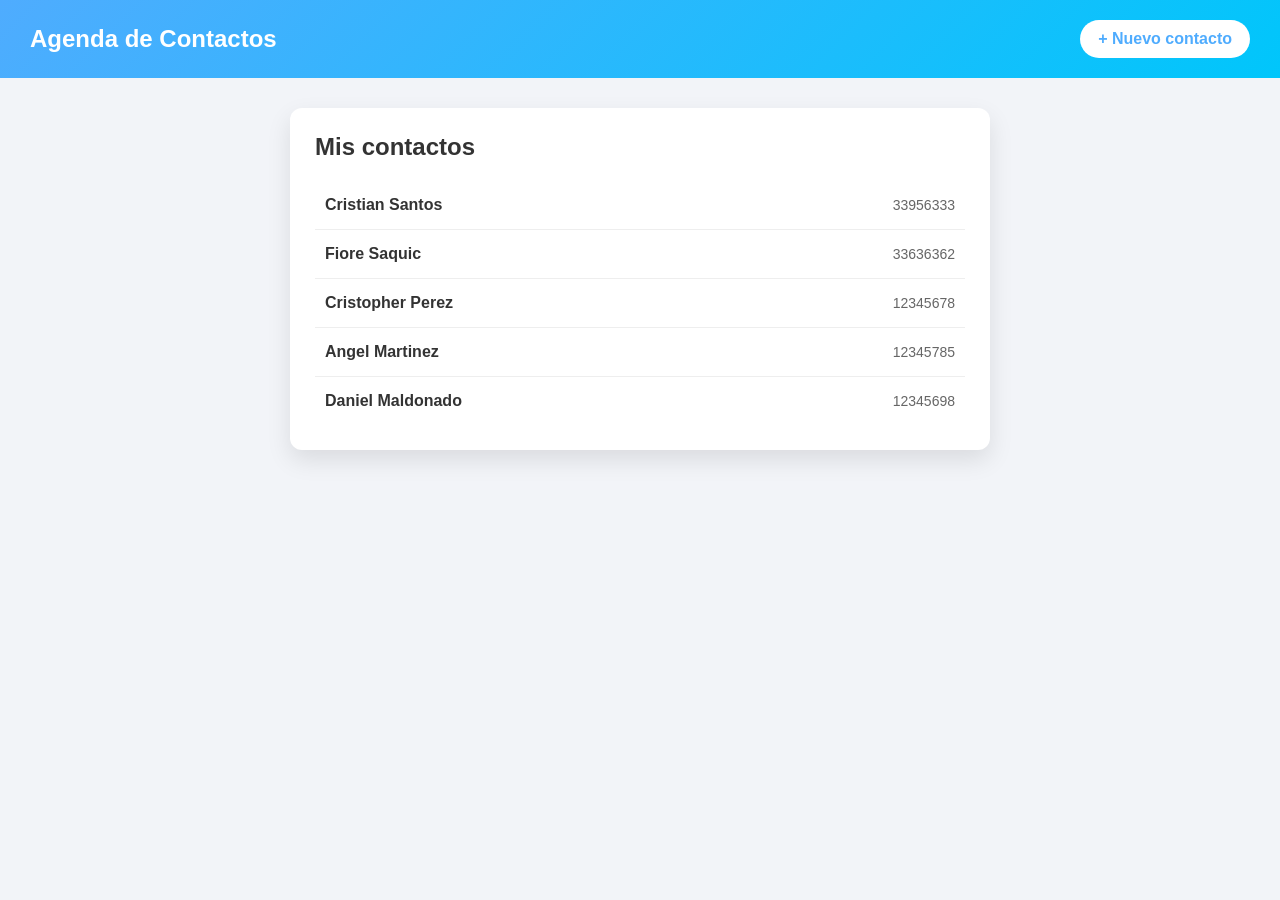
==== paginas/contactos.html @ ed207d0f "Agregar pagina de contactos y agregar cambios en login" ====
<!DOCTYPE html>
<html lang="es">
<head>
    <meta charset="UTF-8">
    <title>Contactos | Agenda</title>
    <link rel="stylesheet" href="../css/contactos.css">
</head>
<body>

    <header class="header">
        <h1>Agenda de Contactos</h1>
        <a href="nuevo-contacto.html" class="btn-add">+ Nuevo contacto</a>
    </header>

    <main class="contacts-container">
        <h2>Mis contactos</h2>

        <ul class="contact-list">
            <li><a href="detalle-contacto.html"><span class="name">Cristian Santos</span><span class="phone">33956333</span></a></li>
            <li><a href="detalle-contacto.html"><span class="name">Fiore Saquic</span><span class="phone">33636362</span></a></li>
            <li><a href="detalle-contacto.html"><span class="name">Cristopher Perez</span><span class="phone">12345678</span></a></li>
            <li><a href="detalle-contacto.html"><span class="name">Angel Martinez</span><span class="phone">12345785</span></a></li>
            <li><a href="detalle-contacto.html"><span class="name">Daniel Maldonado</span><span class="phone">12345698</span></a></li>
        </ul>
    </main>

</body>
</html>
---- css/contactos.css ----
/* RESET */
* {
    margin: 0;
    padding: 0;
    box-sizing: border-box;
    font-family: 'Segoe UI', Tahoma, Geneva, Verdana, sans-serif;
}

body {
    background-color: #f2f4f8;
}

/* HEADER */
.header {
    background: linear-gradient(135deg, #4facfe, #00c6fb);
    color: white;
    padding: 20px 30px;
    display: flex;
    justify-content: space-between;
    align-items: center;
}

.header h1 {
    font-size: 24px;
}

/* BOTÓN AGREGAR */
.btn-add {
    background-color: white;
    color: #4facfe;
    padding: 10px 18px;
    border-radius: 20px;
    text-decoration: none;
    font-weight: bold;
    transition: background 0.3s, color 0.3s;
}

.btn-add:hover {
    background-color: #e6e6e6;
    color: #0077cc;
}

/* CONTENEDOR */
.contacts-container {
    max-width: 700px;
    margin: 30px auto;
    background-color: white;
    padding: 25px;
    border-radius: 12px;
    box-shadow: 0 10px 25px rgba(0, 0, 0, 0.1);
}

.contacts-container h2 {
    margin-bottom: 20px;
    color: #333;
}

/* LISTA */
.contact-list {
    list-style: none;
}

.contact-list li {
    border-bottom: 1px solid #eee;
}

.contact-list li:last-child {
    border-bottom: none;
}

/* CONTACTO */
.contact-list a {
    display: flex;
    justify-content: space-between;
    align-items: center;
    padding: 15px 10px;
    text-decoration: none;
    color: #333;
    transition: background 0.3s, transform 0.2s;
}

.contact-list a:hover {
    background-color: #f0f8ff;
    transform: translateX(5px);
}

/* TEXTO */
.name {
    font-weight: bold;
    font-size: 16px;
}

.phone {
    color: #666;
    font-size: 14px;
}
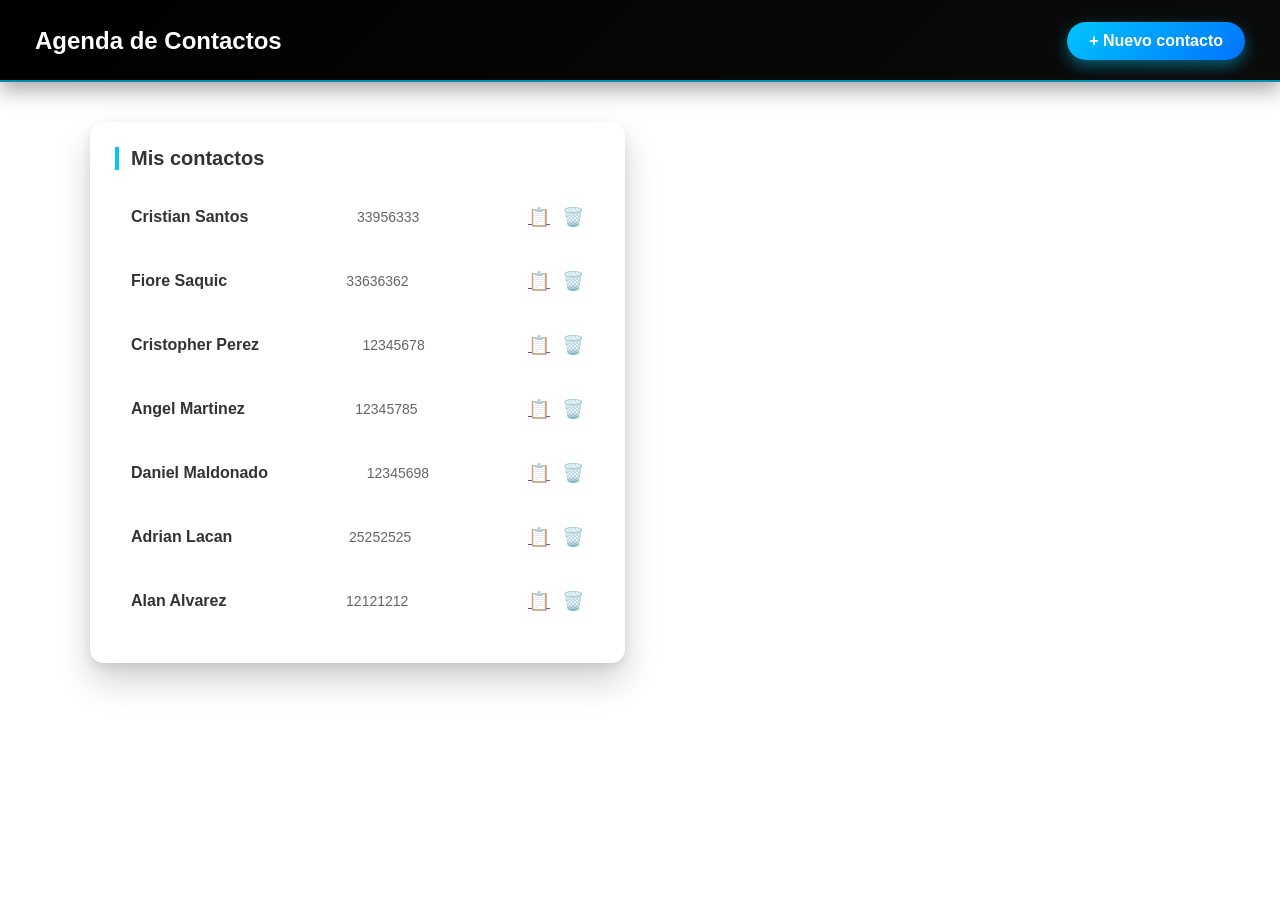
==== commit d0790625: "Agregar mejoras en login y la pagina de contacto principal" ====
--- a/paginas/contactos.html
+++ b/paginas/contactos.html
@@ -11,18 +11,179 @@
         <h1>Agenda de Contactos</h1>
         <a href="nuevo-contacto.html" class="btn-add">+ Nuevo contacto</a>
     </header>
+<main class="contacts-layout">
 
-    <main class="contacts-container">
+    <!-- LISTA DE CONTACTOS -->
+    <section class="contacts-container">
         <h2>Mis contactos</h2>
 
         <ul class="contact-list">
-            <li><a href="detalle-contacto.html"><span class="name">Cristian Santos</span><span class="phone">33956333</span></a></li>
-            <li><a href="detalle-contacto.html"><span class="name">Fiore Saquic</span><span class="phone">33636362</span></a></li>
-            <li><a href="detalle-contacto.html"><span class="name">Cristopher Perez</span><span class="phone">12345678</span></a></li>
-            <li><a href="detalle-contacto.html"><span class="name">Angel Martinez</span><span class="phone">12345785</span></a></li>
-            <li><a href="detalle-contacto.html"><span class="name">Daniel Maldonado</span><span class="phone">12345698</span></a></li>
+
+            <li>
+                <div class="contact-item">
+                    <span class="name">Cristian Santos</span>
+                    <span class="phone">33956333</span>
+
+                    <div class="actions">
+                        <a href="#detalle-cristian" class="btn-view">📋</a>
+                        <span class="btn-delete">🗑️</span>
+                    </div>
+                </div>
+            </li>
+
+            <li>
+                <div class="contact-item">
+                    <span class="name">Fiore Saquic</span>
+                    <span class="phone">33636362</span>
+
+                    <div class="actions">
+                        <a href="#detalle-fiore" class="btn-view">📋</a>
+                        <span class="btn-delete">🗑️</span>
+                    </div>
+                </div>
+            </li>
+
+            <li>
+                <div class="contact-item">
+                    <span class="name">Cristopher Perez</span>
+                    <span class="phone">12345678</span>
+
+                    <div class="actions">
+                        <a href="#detalle-cristopher" class="btn-view">📋</a>
+                        <span class="btn-delete">🗑️</span>
+                    </div>
+                </div>
+            </li>
+
+            <li>
+                <div class="contact-item">
+                    <span class="name">Angel Martinez</span>
+                    <span class="phone">12345785</span>
+
+                    <div class="actions">
+                        <a href="#detalle-angel" class="btn-view">📋</a>
+                        <span class="btn-delete">🗑️</span>
+                    </div>
+                </div>
+            </li>
+
+            <li>
+                <div class="contact-item">
+                    <span class="name">Daniel Maldonado</span>
+                    <span class="phone">12345698</span>
+
+                    <div class="actions">
+                        <a href="#detalle-daniel" class="btn-view">📋</a>
+                        <span class="btn-delete">🗑️</span>
+                    </div>
+                </div>
+            </li>
+                        <li>
+                <div class="contact-item">
+                    <span class="name">Adrian Lacan</span>
+                    <span class="phone">25252525</span>
+
+                    <div class="actions">
+                        <a href="#detalle-adrian" class="btn-view">📋</a>
+                        <span class="btn-delete">🗑️</span>
+                    </div>
+                </div>
+            </li>
+            </li>
+                        <li>
+                <div class="contact-item">
+                    <span class="name">Alan Alvarez</span>
+                    <span class="phone">12121212</span>
+
+                    <div class="actions">
+                        <a href="#detalle-alan" class="btn-view">📋</a>
+                        <span class="btn-delete">🗑️</span>
+                    </div>
+                </div>
+            </li>
+
         </ul>
-    </main>
+    </section>
+
+    <!-- DETALLES (OCULTOS POR DEFECTO) -->
+
+    <section class="contact-detail" id="detalle-cristian">
+        <h2>Detalle del contacto Cristian</h2>
+        <div class="detail-card">
+            <p><strong>Nombre:</strong> Cristian Santos</p>
+            <p><strong>Teléfono:</strong> +502 33956333</p>
+            <p><strong>Correo:</strong> cristian@gmail.com</p>
+            <p><strong>Direccion:</strong> La Cañada, colonia 5</p>
+            <a href="#" class="btn-close">Cerrar</a>
+        </div>
+    </section>
+
+    <section class="contact-detail" id="detalle-fiore">
+        <h2>Detalle del contacto Fiore</h2>
+        <div class="detail-card">
+            <p><strong>Nombre:</strong> Fiore Saquic</p>
+            <p><strong>Teléfono:</strong> +502 33636362</p>
+            <p><strong>Correo:</strong> fiore@gmail.com</p>
+            <p><strong>Direccion:</strong> La Cañada, colonia 4</p>
+            <a href="#" class="btn-close">Cerrar</a>
+        </div>
+    </section>
+
+    <section class="contact-detail" id="detalle-cristopher">
+        <h2>Detalle del contacto Cristopher</h2>
+        <div class="detail-card">
+            <p><strong>Nombre:</strong> Cristopher Perez</p>
+            <p><strong>Teléfono:</strong> +502 12345678</p>
+            <p><strong>Correo:</strong> cristopher@gmail.com</p>
+            <p><strong>Direccion:</strong> La Cañada, colonia 3</p>
+            <a href="#" class="btn-close">Cerrar</a>
+        </div>
+    </section>
+
+    <section class="contact-detail" id="detalle-angel">
+        <h2>Detalle del contacto Angel</h2>
+        <div class="detail-card">
+            <p><strong>Nombre:</strong> Angel Martinez</p>
+            <p><strong>Teléfono:</strong>+502 12345785</p>
+            <p><strong>Correo:</strong> angel@gmail.com</p>
+            <p><strong>Direccion:</strong> La Cañada, colonia 2</p>
+            <a href="#" class="btn-close">Cerrar</a>
+        </div>
+    </section>
+
+    <section class="contact-detail" id="detalle-daniel">
+        <h2>Detalle del contacto Daniel</h2>
+        <div class="detail-card">
+            <p><strong>Nombre:</strong> Daniel Maldonado</p>
+            <p><strong>Teléfono:</strong>+502 12345698</p>
+            <p><strong>Correo:</strong> daniel@gmail.com</p>
+            <p><strong>Direccion:</strong> La Cañada, colonia 1</p>
+            <a href="#" class="btn-close">Cerrar</a>
+        </div>
+    </section>
+    <section class="contact-detail" id="detalle-adrian">
+        <h2>Detalle del contacto Adrian</h2>
+        <div class="detail-card">
+            <p><strong>Nombre:</strong> Adrian Lacan</p>
+            <p><strong>Teléfono:</strong>+502 25252525</p>
+            <p><strong>Correo:</strong> adrian@gmail.com</p>
+            <p><strong>Direccion:</strong> La Cañada, colonia 6</p>
+            <a href="#" class="btn-close">Cerrar</a>
+        </div>
+    </section>
+        <section class="contact-detail" id="detalle-alan">
+        <h2>Detalle del contacto Alan</h2>
+        <div class="detail-card">
+            <p><strong>Nombre:</strong> Alan Alvarez</p>
+            <p><strong>Teléfono:</strong>+502 12121212</p>
+            <p><strong>Correo:</strong> alan@gmail.com</p>
+            <p><strong>Direccion:</strong> La Cañada, colonia 6</p>
+            <a href="#" class="btn-close">Cerrar</a>
+        </div>
+    </section>
+
+</main>
+
 
 </body>
 </html>
--- a/css/contactos.css
+++ b/css/contactos.css
@@ -6,53 +6,91 @@
     font-family: 'Segoe UI', Tahoma, Geneva, Verdana, sans-serif;
 }
 
+/* FONDO GENERAL */
 body {
-    background-color: #f2f4f8;
+    background-color: #ffffff;
+    min-height: 100vh;
+    color: #333;
 }
 
 /* HEADER */
 .header {
-    background: linear-gradient(135deg, #4facfe, #00c6fb);
-    color: white;
-    padding: 20px 30px;
+    background: linear-gradient(135deg, #000000, #0b0b0b);
+    padding: 22px 35px;
     display: flex;
     justify-content: space-between;
     align-items: center;
+    box-shadow:
+        0 8px 20px rgba(0, 0, 0, 0.35),
+        inset 0 -2px 0 rgba(0, 198, 251, 0.7);
 }
 
 .header h1 {
     font-size: 24px;
+    color: #ffffff;
 }
 
 /* BOTÓN AGREGAR */
 .btn-add {
-    background-color: white;
-    color: #4facfe;
-    padding: 10px 18px;
-    border-radius: 20px;
+    background: linear-gradient(135deg, #00c6fb, #0072ff);
+    color: white;
+    padding: 10px 22px;
+    border-radius: 25px;
     text-decoration: none;
     font-weight: bold;
-    transition: background 0.3s, color 0.3s;
+    box-shadow: 0 6px 15px rgba(0, 198, 251, 0.45);
+    transition: transform 0.2s, box-shadow 0.3s;
 }
 
 .btn-add:hover {
-    background-color: #e6e6e6;
-    color: #0077cc;
+    transform: translateY(-2px);
+    box-shadow: 0 10px 22px rgba(0, 198, 251, 0.65);
 }
 
-/* CONTENEDOR */
-.contacts-container {
-    max-width: 700px;
-    margin: 30px auto;
-    background-color: white;
-    padding: 25px;
-    border-radius: 12px;
-    box-shadow: 0 10px 25px rgba(0, 0, 0, 0.1);
+/* LAYOUT */
+.contacts-layout {
+    max-width: 1100px;
+    margin: 40px auto;
+    display: grid;
+    grid-template-columns: 1fr 1fr;
+    gap: 30px;
 }
 
-.contacts-container h2 {
+/* CONTENEDORES */
+.contacts-container,
+.contact-detail {
+    background-color: #ffffff;
+    border-radius: 14px;
+    padding: 25px;
+
+    box-shadow:
+        0 18px 35px rgba(0, 0, 0, 0.18),
+        0 4px 10px rgba(0, 0, 0, 0.08);
+
+    transition: box-shadow 0.3s, transform 0.2s;
+}
+
+
+
+/* ILUMINACIÓN INFERIOR */
+.contacts-container:hover,
+.contact-detail:hover,
+.contacts-container:focus-within,
+.contact-detail:focus-within {
+    transform: translateY(-2px);
+    box-shadow:
+        0 24px 45px rgba(0, 0, 0, 0.25),
+        0 6px 0 rgba(0, 198, 251, 0.85);
+}
+
+
+/* TITULOS */
+.contacts-container h2,
+.contact-detail h2 {
     margin-bottom: 20px;
-    color: #333;
+    font-size: 20px;
+    border-left: 4px solid #00c6fb;
+    padding-left: 12px;
 }
 
 /* LISTA */
@@ -61,36 +99,96 @@
 }
 
 .contact-list li {
-    border-bottom: 1px solid #eee;
-}
-
-.contact-list li:last-child {
-    border-bottom: none;
+    margin-bottom: 10px;
 }
 
 /* CONTACTO */
-.contact-list a {
+.contact-item {
     display: flex;
     justify-content: space-between;
     align-items: center;
-    padding: 15px 10px;
-    text-decoration: none;
-    color: #333;
-    transition: background 0.3s, transform 0.2s;
+    padding: 16px;
+    border-radius: 10px;
+    background-color: #ffffff;
+    transition: transform 0.2s, box-shadow 0.3s;
 }
 
-.contact-list a:hover {
-    background-color: #f0f8ff;
-    transform: translateX(5px);
+.contact-item:hover {
+    transform: translateY(-1px);
+    box-shadow:
+        0 8px 18px rgba(0, 0, 0, 0.15),
+        0 4px 0 rgba(0, 198, 251, 0.8);
 }
 
 /* TEXTO */
 .name {
-    font-weight: bold;
+    font-weight: 600;
     font-size: 16px;
 }
 
 .phone {
+    font-size: 14px;
     color: #666;
-    font-size: 14px;
 }
+
+/* ACCIONES */
+.actions {
+    display: flex;
+    gap: 12px;
+}
+
+.btn-view,
+.btn-delete {
+    font-size: 18px;
+    cursor: pointer;
+    opacity: 0.7;
+    transition: transform 0.2s, opacity 0.2s;
+}
+
+.btn-view:hover {
+    opacity: 1;
+    transform: scale(1.2);
+    color: #00c6fb;
+}
+
+.btn-delete:hover {
+    opacity: 1;
+    transform: scale(1.2);
+    color: #ff4d4d;
+}
+
+/* DETALLES OCULTOS */
+.contact-detail {
+    display: none;
+}
+
+.contact-detail:target {
+    display: block;
+    animation: fadeIn 0.4s ease-in-out;
+}
+
+/* CARD DETALLE */
+.detail-card p {
+    margin-bottom: 12px;
+}
+
+/* BOTÓN CERRAR */
+.btn-close {
+    display: inline-block;
+    margin-top: 15px;
+    color: #00c6fb;
+    font-weight: bold;
+    text-decoration: none;
+}
+
+/* ANIMACIÓN */
+@keyframes fadeIn {
+    from {
+        opacity: 0;
+        transform: translateY(10px);
+    }
+    to {
+        opacity: 1;
+        transform: translateY(0);
+    }
+}
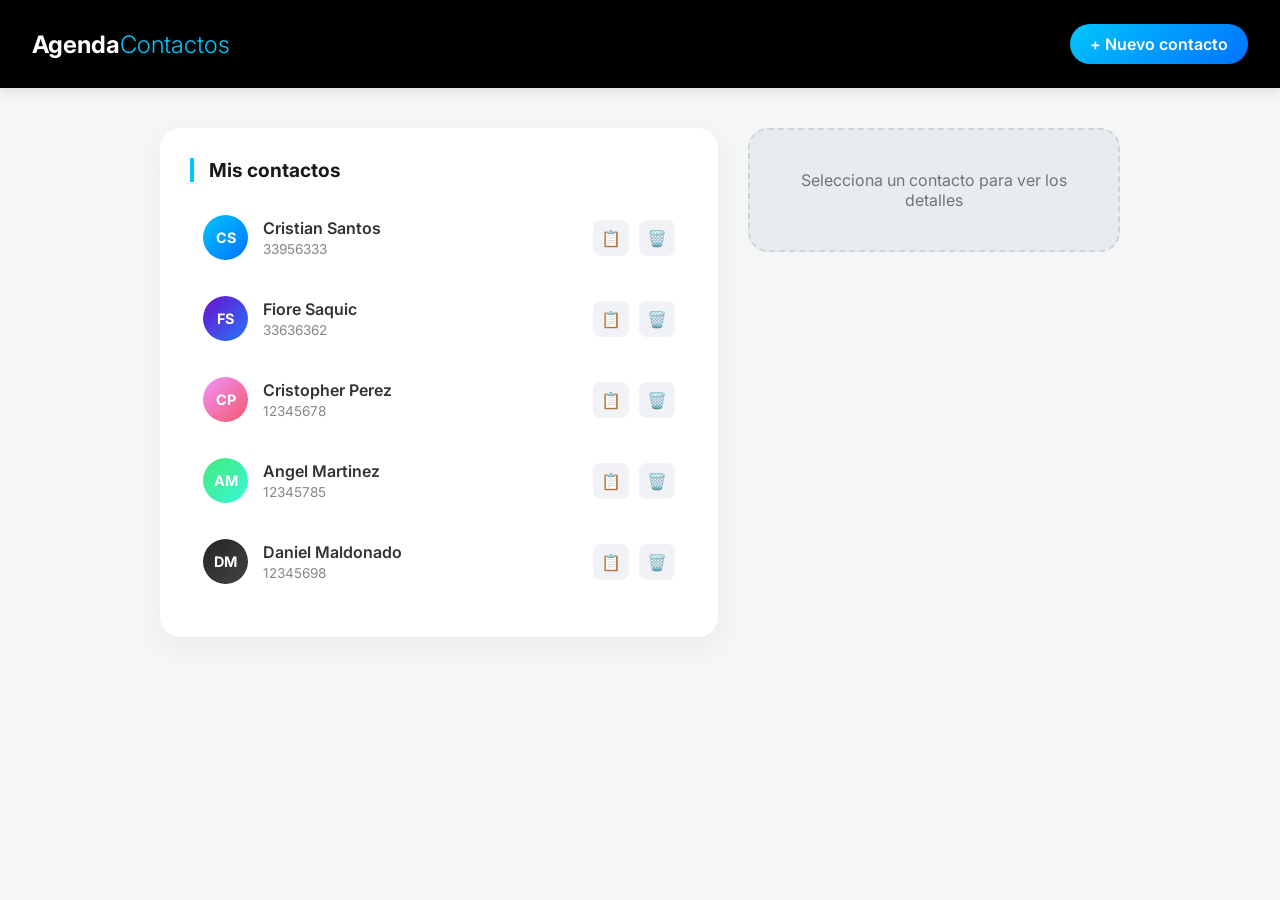
==== commit b4703207: "Agregar pagina de nuevo contacto y agregar cambios en pagina principal de contacto" ====
--- a/paginas/contactos.html
+++ b/paginas/contactos.html
@@ -2,188 +2,175 @@
 <html lang="es">
 <head>
     <meta charset="UTF-8">
-    <title>Contactos | Agenda</title>
+    <meta name="viewport" content="width=device-width, initial-scale=1.0">
+    <title>Contactos | Agenda Pro</title>
+    <link href="https://fonts.googleapis.com/css2?family=Inter:wght@400;600;700&display=swap" rel="stylesheet">
     <link rel="stylesheet" href="../css/contactos.css">
 </head>
 <body>
 
     <header class="header">
-        <h1>Agenda de Contactos</h1>
-        <a href="nuevo-contacto.html" class="btn-add">+ Nuevo contacto</a>
+        <h1>Agenda<span>Contactos</span></h1>
+        <a href="nuevocontacto.html" class="btn-add">+ Nuevo contacto</a>
     </header>
-<main class="contacts-layout">
 
-    <!-- LISTA DE CONTACTOS -->
-    <section class="contacts-container">
-        <h2>Mis contactos</h2>
+    <main class="contacts-layout">
+        <section class="contacts-container">
+            <h2>Mis contactos</h2>
+            <ul class="contact-list">
+                <li>
+                    <div class="contact-item">
+                        <div class="contact-info">
+                            <div class="avatar blue-grad">CS</div>
+                            <div class="text-details">
+                                <span class="name">Cristian Santos</span>
+                                <span class="phone">33956333</span>
+                            </div>
+                        </div>
+                        <div class="actions">
+                            <a href="#detalle-cristian" class="btn-view">📋</a>
+                            <span class="btn-delete">🗑️</span>
+                        </div>
+                    </div>
+                </li>
 
-        <ul class="contact-list">
+                <li>
+                    <div class="contact-item">
+                        <div class="contact-info">
+                            <div class="avatar purple-grad">FS</div>
+                            <div class="text-details">
+                                <span class="name">Fiore Saquic</span>
+                                <span class="phone">33636362</span>
+                            </div>
+                        </div>
+                        <div class="actions">
+                            <a href="#detalle-fiore" class="btn-view">📋</a>
+                            <span class="btn-delete">🗑️</span>
+                        </div>
+                    </div>
+                </li>
 
-            <li>
-                <div class="contact-item">
-                    <span class="name">Cristian Santos</span>
-                    <span class="phone">33956333</span>
+                <li>
+                    <div class="contact-item">
+                        <div class="contact-info">
+                            <div class="avatar orange-grad">CP</div>
+                            <div class="text-details">
+                                <span class="name">Cristopher Perez</span>
+                                <span class="phone">12345678</span>
+                            </div>
+                        </div>
+                        <div class="actions">
+                            <a href="#detalle-cristopher" class="btn-view">📋</a>
+                            <span class="btn-delete">🗑️</span>
+                        </div>
+                    </div>
+                </li>
 
-                    <div class="actions">
-                        <a href="#detalle-cristian" class="btn-view">📋</a>
-                        <span class="btn-delete">🗑️</span>
+                <li>
+                    <div class="contact-item">
+                        <div class="contact-info">
+                            <div class="avatar green-grad">AM</div>
+                            <div class="text-details">
+                                <span class="name">Angel Martinez</span>
+                                <span class="phone">12345785</span>
+                            </div>
+                        </div>
+                        <div class="actions">
+                            <a href="#detalle-angel" class="btn-view">📋</a>
+                            <span class="btn-delete">🗑️</span>
+                        </div>
                     </div>
+                </li>
+
+                <li>
+                    <div class="contact-item">
+                        <div class="contact-info">
+                            <div class="avatar dark-grad">DM</div>
+                            <div class="text-details">
+                                <span class="name">Daniel Maldonado</span>
+                                <span class="phone">12345698</span>
+                            </div>
+                        </div>
+                        <div class="actions">
+                            <a href="#detalle-daniel" class="btn-view">📋</a>
+                            <span class="btn-delete">🗑️</span>
+                        </div>
+                    </div>
+                </li>
+            </ul>
+        </section>
+
+        <section class="details-wrapper">
+            <div class="no-selection">
+                <p>Selecciona un contacto para ver los detalles</p>
+            </div>
+
+            <article class="contact-detail" id="detalle-cristian">
+                <div class="detail-header">
+                    <div class="avatar-large blue-grad">CS</div>
+                    <h2>Cristian Santos</h2>
                 </div>
-            </li>
+                <div class="detail-card">
+                    <p><strong>📞 Teléfono:</strong> +502 33956333</p>
+                    <p><strong>✉️ Correo:</strong> cristian@gmail.com</p>
+                    <p><strong>📍 Dirección:</strong> La Cañada, colonia 5</p>
+                    <a href="#" class="btn-close">Cerrar Detalle</a>
+                </div>
+            </article>
 
-            <li>
-                <div class="contact-item">
-                    <span class="name">Fiore Saquic</span>
-                    <span class="phone">33636362</span>
+            <article class="contact-detail" id="detalle-fiore">
+                <div class="detail-header">
+                    <div class="avatar-large purple-grad">FS</div>
+                    <h2>Fiore Saquic</h2>
+                </div>
+                <div class="detail-card">
+                    <p><strong>📞 Teléfono:</strong> +502 33636362</p>
+                    <p><strong>✉️ Correo:</strong> fiore@gmail.com</p>
+                    <p><strong>📍 Dirección:</strong> La Cañada, colonia 4</p>
+                    <a href="#" class="btn-close">Cerrar Detalle</a>
+                </div>
+            </article>
+            <article class="contact-detail" id="detalle-cristopher">
+                <div class="detail-header">
+                    <div class="avatar-large orange-grad">CP</div>
+                    <h2>Cristopher Perez</h2>
+                </div>
+                <div class="detail-card">
+                    <p><strong>📞 Teléfono:</strong> +502 12345678</p>
+                    <p><strong>✉️ Correo:</strong> cristopher@gmail.com</p>
+                    <p><strong>📍 Dirección:</strong> La Cañada, colonia 5</p>
+                    <a href="#" class="btn-close">Cerrar Detalle</a>
+                </div>
+            </article>
+            </article>
+            <article class="contact-detail" id="detalle-angel">
+                <div class="detail-header">
+                    <div class="avatar-large green-grad">AM</div>
+                    <h2>Angel Martinez</h2>
+                </div>
+                <div class="detail-card">
+                    <p><strong>📞 Teléfono:</strong> +502 12345785</p>
+                    <p><strong>✉️ Correo:</strong> angel@gmail.com</p>
+                    <p><strong>📍 Dirección:</strong> La Cañada, colonia 5</p>
+                    <a href="#" class="btn-close">Cerrar Detalle</a>
+                </div>
+            </article>
+            </article>
+            <article class="contact-detail" id="detalle-daniel">
+                <div class="detail-header">
+                    <div class="avatar-large dark-grad">DM</div>
+                    <h2>Daniel Maldonado</h2>
+                </div>
+                <div class="detail-card">
+                    <p><strong>📞 Teléfono:</strong> +502 12345698</p>
+                    <p><strong>✉️ Correo:</strong> daniel@gmail.com</p>
+                    <p><strong>📍 Dirección:</strong> La Cañada, colonia 5</p>
+                    <a href="#" class="btn-close">Cerrar Detalle</a>
+                </div>
+            </article>
+        </section>
+    </main>
 
-                    <div class="actions">
-                        <a href="#detalle-fiore" class="btn-view">📋</a>
-                        <span class="btn-delete">🗑️</span>
-                    </div>
-                </div>
-            </li>
-
-            <li>
-                <div class="contact-item">
-                    <span class="name">Cristopher Perez</span>
-                    <span class="phone">12345678</span>
-
-                    <div class="actions">
-                        <a href="#detalle-cristopher" class="btn-view">📋</a>
-                        <span class="btn-delete">🗑️</span>
-                    </div>
-                </div>
-            </li>
-
-            <li>
-                <div class="contact-item">
-                    <span class="name">Angel Martinez</span>
-                    <span class="phone">12345785</span>
-
-                    <div class="actions">
-                        <a href="#detalle-angel" class="btn-view">📋</a>
-                        <span class="btn-delete">🗑️</span>
-                    </div>
-                </div>
-            </li>
-
-            <li>
-                <div class="contact-item">
-                    <span class="name">Daniel Maldonado</span>
-                    <span class="phone">12345698</span>
-
-                    <div class="actions">
-                        <a href="#detalle-daniel" class="btn-view">📋</a>
-                        <span class="btn-delete">🗑️</span>
-                    </div>
-                </div>
-            </li>
-                        <li>
-                <div class="contact-item">
-                    <span class="name">Adrian Lacan</span>
-                    <span class="phone">25252525</span>
-
-                    <div class="actions">
-                        <a href="#detalle-adrian" class="btn-view">📋</a>
-                        <span class="btn-delete">🗑️</span>
-                    </div>
-                </div>
-            </li>
-            </li>
-                        <li>
-                <div class="contact-item">
-                    <span class="name">Alan Alvarez</span>
-                    <span class="phone">12121212</span>
-
-                    <div class="actions">
-                        <a href="#detalle-alan" class="btn-view">📋</a>
-                        <span class="btn-delete">🗑️</span>
-                    </div>
-                </div>
-            </li>
-
-        </ul>
-    </section>
-
-    <!-- DETALLES (OCULTOS POR DEFECTO) -->
-
-    <section class="contact-detail" id="detalle-cristian">
-        <h2>Detalle del contacto Cristian</h2>
-        <div class="detail-card">
-            <p><strong>Nombre:</strong> Cristian Santos</p>
-            <p><strong>Teléfono:</strong> +502 33956333</p>
-            <p><strong>Correo:</strong> cristian@gmail.com</p>
-            <p><strong>Direccion:</strong> La Cañada, colonia 5</p>
-            <a href="#" class="btn-close">Cerrar</a>
-        </div>
-    </section>
-
-    <section class="contact-detail" id="detalle-fiore">
-        <h2>Detalle del contacto Fiore</h2>
-        <div class="detail-card">
-            <p><strong>Nombre:</strong> Fiore Saquic</p>
-            <p><strong>Teléfono:</strong> +502 33636362</p>
-            <p><strong>Correo:</strong> fiore@gmail.com</p>
-            <p><strong>Direccion:</strong> La Cañada, colonia 4</p>
-            <a href="#" class="btn-close">Cerrar</a>
-        </div>
-    </section>
-
-    <section class="contact-detail" id="detalle-cristopher">
-        <h2>Detalle del contacto Cristopher</h2>
-        <div class="detail-card">
-            <p><strong>Nombre:</strong> Cristopher Perez</p>
-            <p><strong>Teléfono:</strong> +502 12345678</p>
-            <p><strong>Correo:</strong> cristopher@gmail.com</p>
-            <p><strong>Direccion:</strong> La Cañada, colonia 3</p>
-            <a href="#" class="btn-close">Cerrar</a>
-        </div>
-    </section>
-
-    <section class="contact-detail" id="detalle-angel">
-        <h2>Detalle del contacto Angel</h2>
-        <div class="detail-card">
-            <p><strong>Nombre:</strong> Angel Martinez</p>
-            <p><strong>Teléfono:</strong>+502 12345785</p>
-            <p><strong>Correo:</strong> angel@gmail.com</p>
-            <p><strong>Direccion:</strong> La Cañada, colonia 2</p>
-            <a href="#" class="btn-close">Cerrar</a>
-        </div>
-    </section>
-
-    <section class="contact-detail" id="detalle-daniel">
-        <h2>Detalle del contacto Daniel</h2>
-        <div class="detail-card">
-            <p><strong>Nombre:</strong> Daniel Maldonado</p>
-            <p><strong>Teléfono:</strong>+502 12345698</p>
-            <p><strong>Correo:</strong> daniel@gmail.com</p>
-            <p><strong>Direccion:</strong> La Cañada, colonia 1</p>
-            <a href="#" class="btn-close">Cerrar</a>
-        </div>
-    </section>
-    <section class="contact-detail" id="detalle-adrian">
-        <h2>Detalle del contacto Adrian</h2>
-        <div class="detail-card">
-            <p><strong>Nombre:</strong> Adrian Lacan</p>
-            <p><strong>Teléfono:</strong>+502 25252525</p>
-            <p><strong>Correo:</strong> adrian@gmail.com</p>
-            <p><strong>Direccion:</strong> La Cañada, colonia 6</p>
-            <a href="#" class="btn-close">Cerrar</a>
-        </div>
-    </section>
-        <section class="contact-detail" id="detalle-alan">
-        <h2>Detalle del contacto Alan</h2>
-        <div class="detail-card">
-            <p><strong>Nombre:</strong> Alan Alvarez</p>
-            <p><strong>Teléfono:</strong>+502 12121212</p>
-            <p><strong>Correo:</strong> alan@gmail.com</p>
-            <p><strong>Direccion:</strong> La Cañada, colonia 6</p>
-            <a href="#" class="btn-close">Cerrar</a>
-        </div>
-    </section>
-
-</main>
-
-
+    
 </body>
 </html>
--- a/css/contactos.css
+++ b/css/contactos.css
@@ -1,194 +1,216 @@
-/* RESET */
+:root {
+    --primary: #00c6fb;
+    --secondary: #0072ff;
+    --bg-body: #f4f7f6;
+}
+
 * {
     margin: 0;
     padding: 0;
     box-sizing: border-box;
-    font-family: 'Segoe UI', Tahoma, Geneva, Verdana, sans-serif;
-}
-
-/* FONDO GENERAL */
+    font-family: 'Inter', sans-serif;
+}
+
 body {
-    background-color: #ffffff;
+    background-color: var(--bg-body);
     min-height: 100vh;
-    color: #333;
 }
 
 /* HEADER */
 .header {
-    background: linear-gradient(135deg, #000000, #0b0b0b);
-    padding: 22px 35px;
+    background: #000;
+    padding: 1.5rem 2rem;
     display: flex;
     justify-content: space-between;
     align-items: center;
-    box-shadow:
-        0 8px 20px rgba(0, 0, 0, 0.35),
-        inset 0 -2px 0 rgba(0, 198, 251, 0.7);
+    box-shadow: 0 4px 12px rgba(0,0,0,0.1);
 }
 
 .header h1 {
-    font-size: 24px;
-    color: #ffffff;
-}
-
-/* BOTÓN AGREGAR */
+    color: white;
+    font-size: 1.5rem;
+}
+
+.header h1 span {
+    color: var(--primary);
+    font-weight: 300;
+}
+
 .btn-add {
-    background: linear-gradient(135deg, #00c6fb, #0072ff);
-    color: white;
-    padding: 10px 22px;
-    border-radius: 25px;
+    background: linear-gradient(135deg, var(--primary), var(--secondary));
+    color: white;
+    padding: 10px 20px;
+    border-radius: 50px;
     text-decoration: none;
-    font-weight: bold;
-    box-shadow: 0 6px 15px rgba(0, 198, 251, 0.45);
-    transition: transform 0.2s, box-shadow 0.3s;
+    font-weight: 600;
+    transition: all 0.3s ease;
 }
 
 .btn-add:hover {
     transform: translateY(-2px);
-    box-shadow: 0 10px 22px rgba(0, 198, 251, 0.65);
-}
-
-/* LAYOUT */
+    box-shadow: 0 5px 15px rgba(0, 198, 251, 0.4);
+}
+
+/* LAYOUT PRINCIPAL */
 .contacts-layout {
-    max-width: 1100px;
+    max-width: 1000px;
     margin: 40px auto;
     display: grid;
-    grid-template-columns: 1fr 1fr;
+    grid-template-columns: 1.2fr 0.8fr;
     gap: 30px;
-}
-
-/* CONTENEDORES */
-.contacts-container,
-.contact-detail {
-    background-color: #ffffff;
-    border-radius: 14px;
-    padding: 25px;
-
-    box-shadow:
-        0 18px 35px rgba(0, 0, 0, 0.18),
-        0 4px 10px rgba(0, 0, 0, 0.08);
-
-    transition: box-shadow 0.3s, transform 0.2s;
-}
-
-
-
-/* ILUMINACIÓN INFERIOR */
-.contacts-container:hover,
-.contact-detail:hover,
-.contacts-container:focus-within,
-.contact-detail:focus-within {
-    transform: translateY(-2px);
-    box-shadow:
-        0 24px 45px rgba(0, 0, 0, 0.25),
-        0 6px 0 rgba(0, 198, 251, 0.85);
-}
-
-
-/* TITULOS */
-.contacts-container h2,
-.contact-detail h2 {
+    padding: 0 20px;
+}
+
+/* CONTENEDOR DE LISTA */
+.contacts-container {
+    background: white;
+    padding: 30px;
+    border-radius: 20px;
+    box-shadow: 0 10px 30px rgba(0,0,0,0.05);
+}
+
+.contacts-container h2 {
+    font-size: 1.2rem;
     margin-bottom: 20px;
-    font-size: 20px;
-    border-left: 4px solid #00c6fb;
-    padding-left: 12px;
-}
-
-/* LISTA */
-.contact-list {
-    list-style: none;
-}
-
-.contact-list li {
+    color: #1a1a1a;
+    border-left: 4px solid var(--primary);
+    padding-left: 15px;
+}
+
+/* ITEMS DE CONTACTO */
+.contact-list { list-style: none; }
+
+.contact-item {
+    display: flex;
+    justify-content: space-between;
+    align-items: center;
+    padding: 12px;
+    border-radius: 15px;
     margin-bottom: 10px;
-}
-
-/* CONTACTO */
-.contact-item {
-    display: flex;
-    justify-content: space-between;
-    align-items: center;
-    padding: 16px;
-    border-radius: 10px;
-    background-color: #ffffff;
-    transition: transform 0.2s, box-shadow 0.3s;
+    transition: all 0.2s ease;
+    border: 1px solid transparent;
 }
 
 .contact-item:hover {
-    transform: translateY(-1px);
-    box-shadow:
-        0 8px 18px rgba(0, 0, 0, 0.15),
-        0 4px 0 rgba(0, 198, 251, 0.8);
-}
-
-/* TEXTO */
-.name {
+    background: #f8fbff;
+    border-color: rgba(0, 198, 251, 0.2);
+    transform: translateX(5px);
+}
+
+.contact-info {
+    display: flex;
+    align-items: center;
+    gap: 15px;
+}
+
+.avatar {
+    width: 45px;
+    height: 45px;
+    border-radius: 50%;
+    display: flex;
+    align-items: center;
+    justify-content: center;
+    color: white;
+    font-weight: bold;
+    font-size: 0.9rem;
+}
+
+.text-details .name {
+    display: block;
     font-weight: 600;
-    font-size: 16px;
-}
-
-.phone {
-    font-size: 14px;
-    color: #666;
-}
+    color: #333;
+}
+
+.text-details .phone {
+    font-size: 0.85rem;
+    color: #888;
+}
+
+/* GRADIENTES */
+.blue-grad { background: linear-gradient(135deg, #00c6fb, #0072ff); }
+.purple-grad { background: linear-gradient(135deg, #6a11cb, #2575fc); }
+.orange-grad { background: linear-gradient(135deg, #f093fb, #f5576c); }
+.green-grad { background: linear-gradient(135deg, #43e97b, #38f9d7); }
+.dark-grad { background: linear-gradient(135deg, #232526, #414345); }
 
 /* ACCIONES */
-.actions {
-    display: flex;
-    gap: 12px;
-}
-
-.btn-view,
-.btn-delete {
-    font-size: 18px;
-    cursor: pointer;
-    opacity: 0.7;
-    transition: transform 0.2s, opacity 0.2s;
-}
-
-.btn-view:hover {
-    opacity: 1;
-    transform: scale(1.2);
-    color: #00c6fb;
-}
-
-.btn-delete:hover {
-    opacity: 1;
-    transform: scale(1.2);
-    color: #ff4d4d;
-}
-
-/* DETALLES OCULTOS */
+.actions { display: flex; gap: 10px; }
+.btn-view, .btn-delete {
+    text-decoration: none;
+    padding: 8px;
+    border-radius: 8px;
+    background: #f0f2f5;
+    transition: all 0.2s;
+}
+.btn-view:hover { background: #e0f7ff; transform: scale(1.1); }
+.btn-delete:hover { background: #ffebeb; transform: scale(1.1); }
+
+/* DETALLE DEL CONTACTO (DERECHA) */
+.details-wrapper {
+    position: sticky;
+    top: 100px;
+    height: fit-content;
+}
+
+.no-selection {
+    padding: 40px;
+    text-align: center;
+    background: #e9ecef;
+    border-radius: 20px;
+    border: 2px dashed #ced4da;
+    color: #6c757d;
+}
+
 .contact-detail {
     display: none;
-}
-
-.contact-detail:target {
+    background: white;
+    padding: 30px;
+    border-radius: 20px;
+    box-shadow: 0 15px 35px rgba(0, 198, 251, 0.15);
+    border: 1px solid rgba(0, 198, 251, 0.1);
+    animation: slideIn 0.3s ease-out;
+}
+
+.contact-detail:target { display: block; }
+.contact-detail:target ~ .no-selection { display: none; }
+
+.detail-header {
+    text-align: center;
+    margin-bottom: 25px;
+}
+
+.avatar-large {
+    width: 80px;
+    height: 80px;
+    border-radius: 50%;
+    margin: 0 auto 15px;
+    display: flex;
+    align-items: center;
+    justify-content: center;
+    color: white;
+    font-size: 1.8rem;
+    font-weight: bold;
+}
+
+.detail-card p {
+    background: #f8fafc;
+    padding: 12px;
+    border-radius: 10px;
+    margin-bottom: 10px;
+    font-size: 0.9rem;
+    border-left: 3px solid var(--primary);
+}
+
+.btn-close {
     display: block;
-    animation: fadeIn 0.4s ease-in-out;
-}
-
-/* CARD DETALLE */
-.detail-card p {
-    margin-bottom: 12px;
-}
-
-/* BOTÓN CERRAR */
-.btn-close {
-    display: inline-block;
-    margin-top: 15px;
-    color: #00c6fb;
-    font-weight: bold;
+    text-align: center;
+    margin-top: 20px;
+    color: #888;
     text-decoration: none;
-}
-
-/* ANIMACIÓN */
-@keyframes fadeIn {
-    from {
-        opacity: 0;
-        transform: translateY(10px);
-    }
-    to {
-        opacity: 1;
-        transform: translateY(0);
-    }
-}
+    font-size: 0.8rem;
+}
+
+@keyframes slideIn {
+    from { opacity: 0; transform: translateY(20px); }
+    to { opacity: 1; transform: translateY(0); }
+}
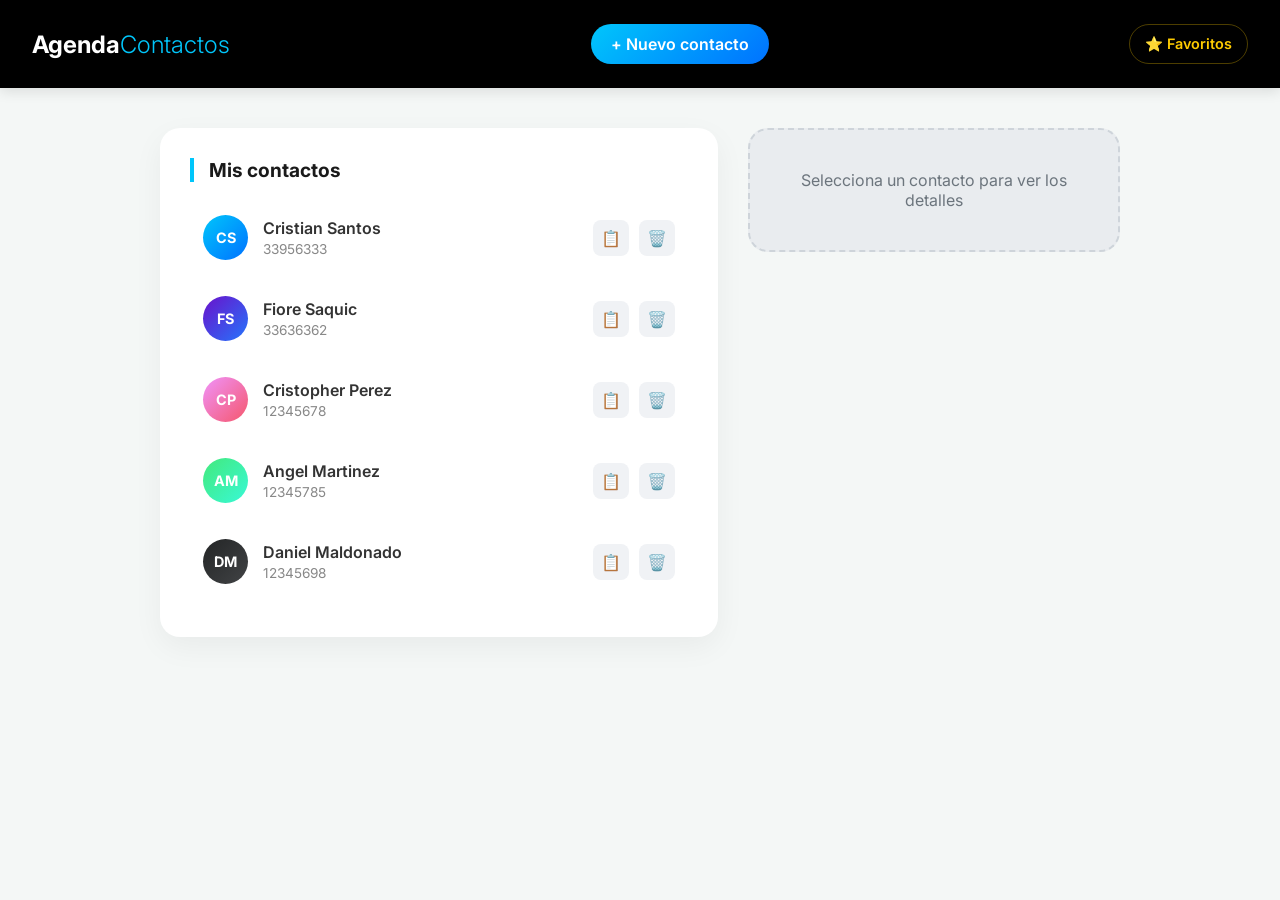
==== commit 2c8a7dca: "Agregar espacio de favoritos y un mejor diseño a contactos principal" ====
--- a/paginas/contactos.html
+++ b/paginas/contactos.html
@@ -12,6 +12,7 @@
     <header class="header">
         <h1>Agenda<span>Contactos</span></h1>
         <a href="nuevocontacto.html" class="btn-add">+ Nuevo contacto</a>
+        <a href="favoritos.html" class="btn-fav">⭐ Favoritos</a>
     </header>
 
     <main class="contacts-layout">
--- a/css/contactos.css
+++ b/css/contactos.css
@@ -214,3 +214,18 @@
     from { opacity: 0; transform: translateY(20px); }
     to { opacity: 1; transform: translateY(0); }
 }
+.header-actions { display: flex; gap: 15px; align-items: center; }
+.btn-fav {
+    color: #ffcc00;
+    text-decoration: none;
+    font-weight: 600;
+    font-size: 0.9rem;
+    padding: 10px 15px;
+    border: 1px solid rgba(255, 204, 0, 0.3);
+    border-radius: 50px;
+    transition: all 0.3s ease;
+}
+.btn-fav:hover {
+    background: rgba(255, 204, 0, 0.1);
+    border-color: #ffcc00;
+}
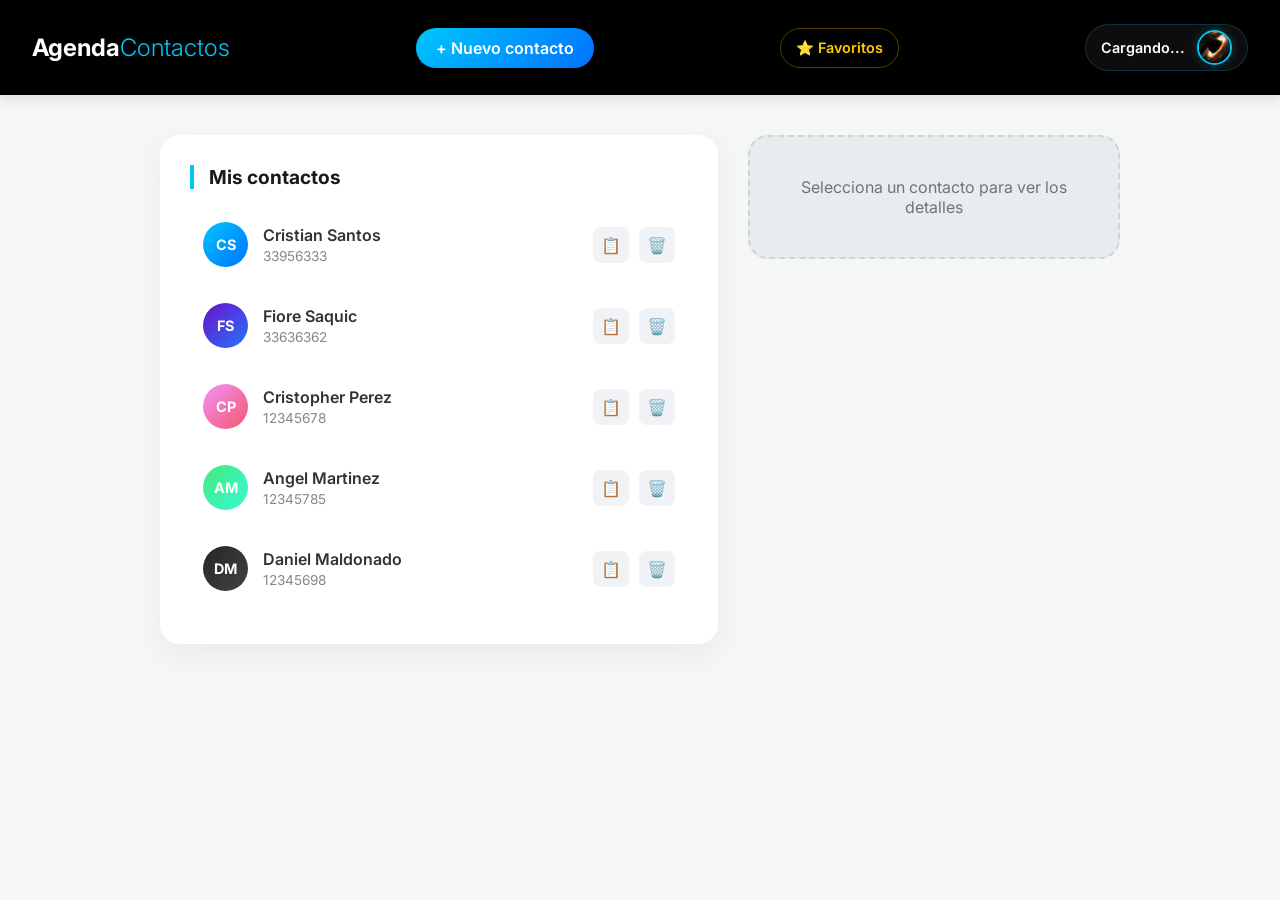
==== commit f32cdd7b: "Agregar pagina de perfil, agregar foto de perfil, estilo css a perfil" ====
--- a/paginas/contactos.html
+++ b/paginas/contactos.html
@@ -13,6 +13,20 @@
         <h1>Agenda<span>Contactos</span></h1>
         <a href="nuevocontacto.html" class="btn-add">+ Nuevo contacto</a>
         <a href="favoritos.html" class="btn-fav">⭐ Favoritos</a>
+        <a href="perfil.html" class="user-profile-nav">
+            <span id="nav-user-name" class="user-name">Cargando...</span>
+            <div class="user-avatar-nav">
+                <img src="../img/unnamed.jpg" alt="Perfil">
+            </div>
+        </a>
+
+        <script>
+            // Leer el nombre guardado y ponerlo en el navbar
+            const nombreGuardado = localStorage.getItem('usuarioLogueado');
+            if (nombreGuardado) {
+                document.getElementById('nav-user-name').textContent = nombreGuardado;
+            }
+        </script>
     </header>
 
     <main class="contacts-layout">
--- a/css/contactos.css
+++ b/css/contactos.css
@@ -228,4 +228,47 @@
 .btn-fav:hover {
     background: rgba(255, 204, 0, 0.1);
     border-color: #ffcc00;
+}
+
+.header-right {
+    display: flex;
+    align-items: center;
+    gap: 20px;
+}
+
+.user-profile-nav {
+    display: flex;
+    align-items: center;
+    gap: 12px;
+    text-decoration: none;
+    padding: 5px 15px;
+    background: rgba(255, 255, 255, 0.05);
+    border-radius: 50px;
+    border: 1px solid rgba(0, 198, 251, 0.2);
+    transition: all 0.3s ease;
+}
+
+.user-profile-nav:hover {
+    background: rgba(0, 198, 251, 0.1);
+}
+
+.user-name {
+    color: white;
+    font-size: 0.9rem;
+    font-weight: 600;
+}
+
+.user-avatar-nav {
+    width: 35px;
+    height: 35px;
+    border-radius: 50%;
+    overflow: hidden;
+    border: 2px solid var(--primary);
+    box-shadow: 0 0 10px rgba(0, 198, 251, 0.3);
+}
+
+.user-avatar-nav img {
+    width: 100%;
+    height: 100%;
+    object-fit: cover; /* Esto asegura que la imagen no se deforme */
 }
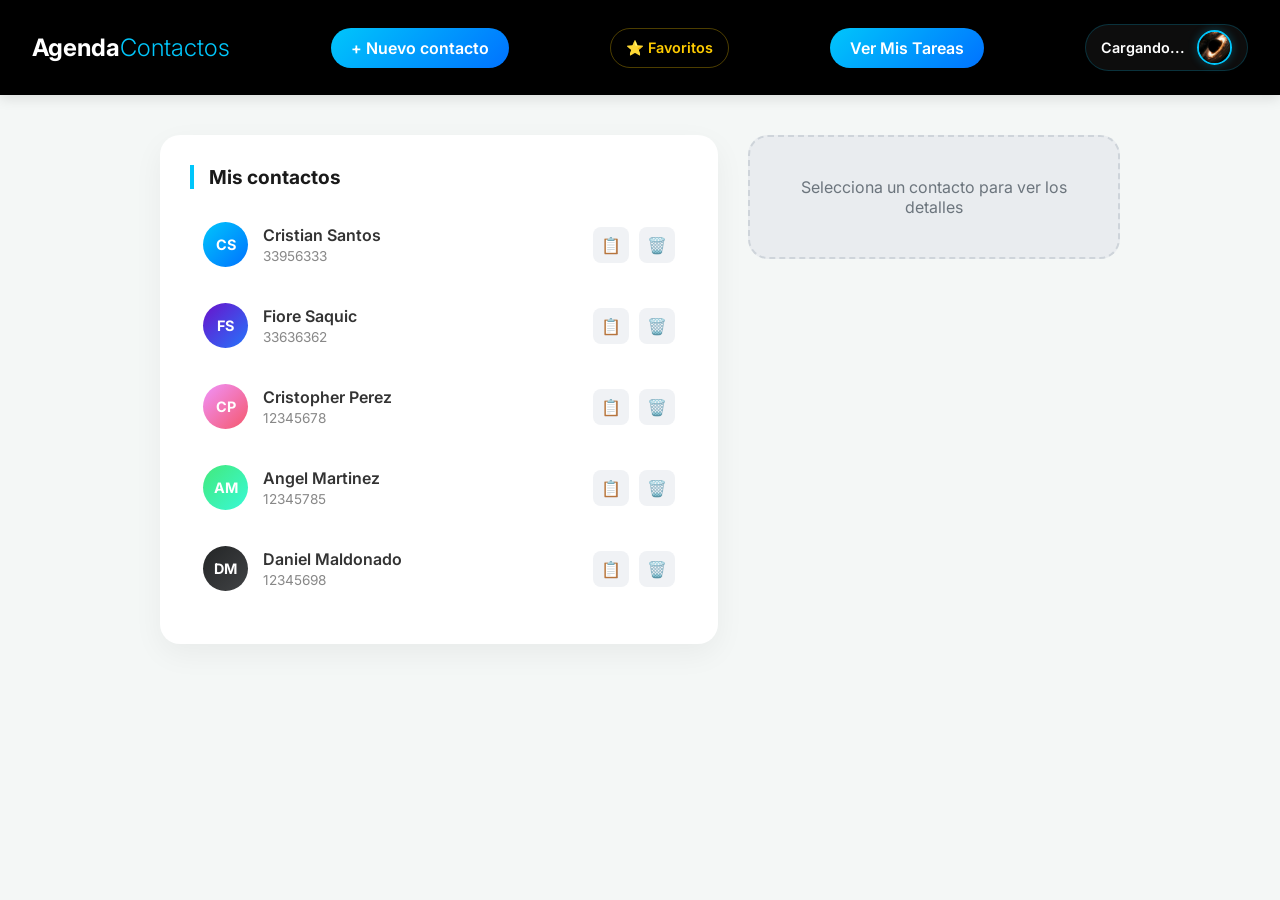
==== commit af802d0e: "agregar lista de tareas, estilo css y JavaScript" ====
--- a/paginas/contactos.html
+++ b/paginas/contactos.html
@@ -13,6 +13,7 @@
         <h1>Agenda<span>Contactos</span></h1>
         <a href="nuevocontacto.html" class="btn-add">+ Nuevo contacto</a>
         <a href="favoritos.html" class="btn-fav">⭐ Favoritos</a>
+        <a href="tareas.html" class="btn-add">Ver Mis Tareas</a>
         <a href="perfil.html" class="user-profile-nav">
             <span id="nav-user-name" class="user-name">Cargando...</span>
             <div class="user-avatar-nav">
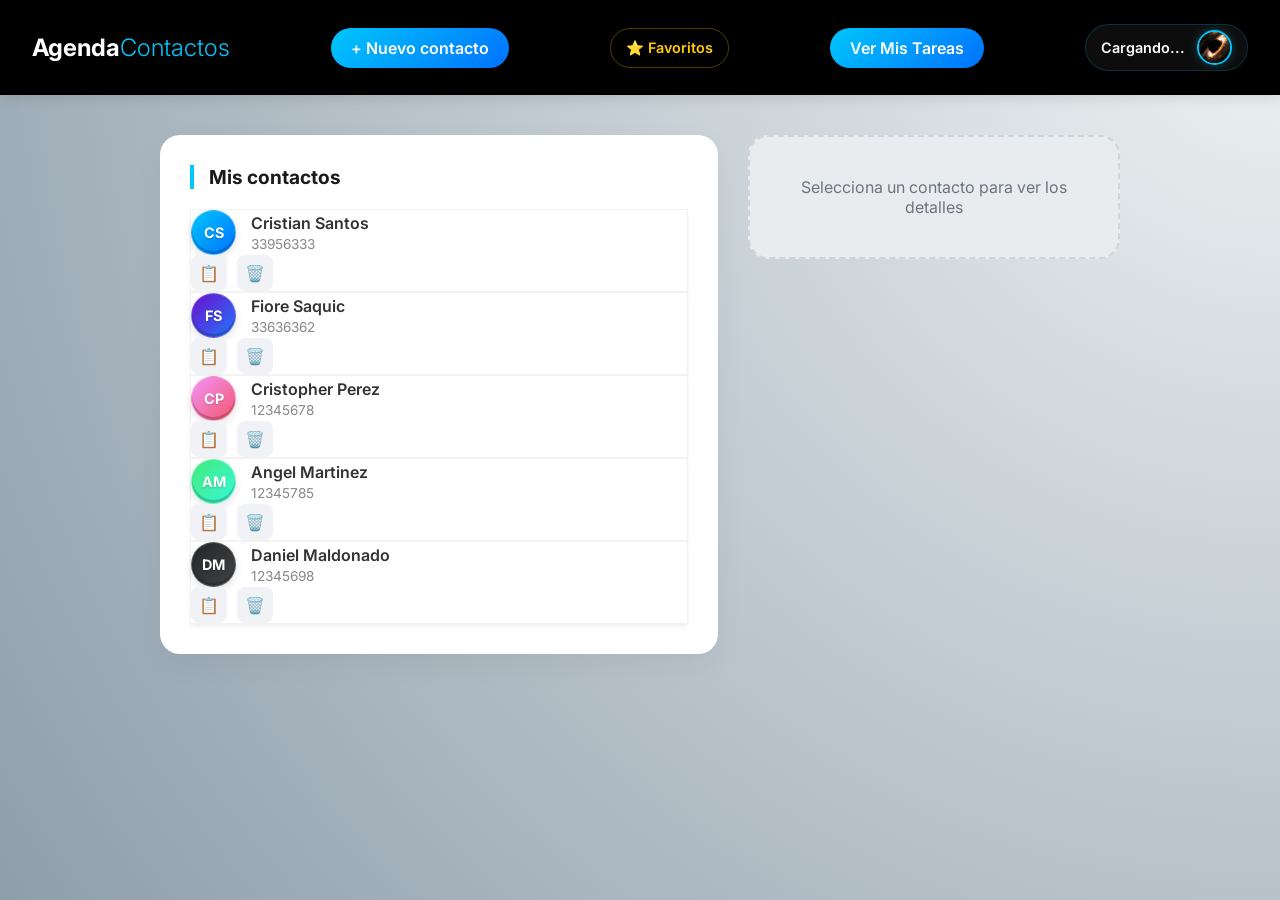
==== commit eb258bd1: "Agregar mejoras en estilos de css en contactos principal y en la pagina de favoritos" ====
--- a/paginas/contactos.html
+++ b/paginas/contactos.html
@@ -22,7 +22,7 @@
         </a>
 
         <script>
-            // Leer el nombre guardado y ponerlo en el navbar
+            
             const nombreGuardado = localStorage.getItem('usuarioLogueado');
             if (nombreGuardado) {
                 document.getElementById('nav-user-name').textContent = nombreGuardado;
@@ -129,7 +129,7 @@
                 <div class="detail-card">
                     <p><strong>📞 Teléfono:</strong> +502 33956333</p>
                     <p><strong>✉️ Correo:</strong> cristian@gmail.com</p>
-                    <p><strong>📍 Dirección:</strong> La Cañada, colonia 5</p>
+                    <p><strong>🔍 Dirección:</strong> La Cañada, colonia 5</p>
                     <a href="#" class="btn-close">Cerrar Detalle</a>
                 </div>
             </article>
--- a/css/contactos.css
+++ b/css/contactos.css
@@ -12,7 +12,8 @@
 }
 
 body {
-    background-color: var(--bg-body);
+    background: radial-gradient(circle at top right, #eef2f3, #8e9eab); 
+    background-attachment: fixed;
     min-height: 100vh;
 }
 
@@ -81,20 +82,16 @@
 .contact-list { list-style: none; }
 
 .contact-item {
-    display: flex;
-    justify-content: space-between;
-    align-items: center;
-    padding: 12px;
-    border-radius: 15px;
-    margin-bottom: 10px;
-    transition: all 0.2s ease;
-    border: 1px solid transparent;
+    background: white;
+    border: 1px solid rgba(0,0,0,0.05);
+    box-shadow: 0 4px 6px -1px rgba(0, 0, 0, 0.05), 0 2px 4px -1px rgba(0, 0, 0, 0.03); /* Sombra suave */
+    transition: all 0.4s cubic-bezier(0.175, 0.885, 0.32, 1.275); /* Movimiento elástico */
 }
 
 .contact-item:hover {
-    background: #f8fbff;
-    border-color: rgba(0, 198, 251, 0.2);
-    transform: translateX(5px);
+    transform: translateY(-5px) scale(1.02); /* Se eleva y crece un poquito */
+    box-shadow: 0 20px 25px -5px rgba(0, 0, 0, 0.1), 0 10px 10px -5px rgba(0, 0, 0, 0.04); /* Sombra profunda al flotar */
+    border-color: var(--primary);
 }
 
 .contact-info {
@@ -113,6 +110,9 @@
     color: white;
     font-weight: bold;
     font-size: 0.9rem;
+    box-shadow: inset 0 -3px 0 rgba(0,0,0,0.2), 0 4px 8px rgba(0,0,0,0.1); /* Sombra interna para dar volumen */
+    border: 1px solid rgba(255,255,255,0.2);
+    text-shadow: 0 1px 2px rgba(0,0,0,0.2);
 }
 
 .text-details .name {
@@ -270,5 +270,5 @@
 .user-avatar-nav img {
     width: 100%;
     height: 100%;
-    object-fit: cover; /* Esto asegura que la imagen no se deforme */
+    object-fit: cover; 
 }
